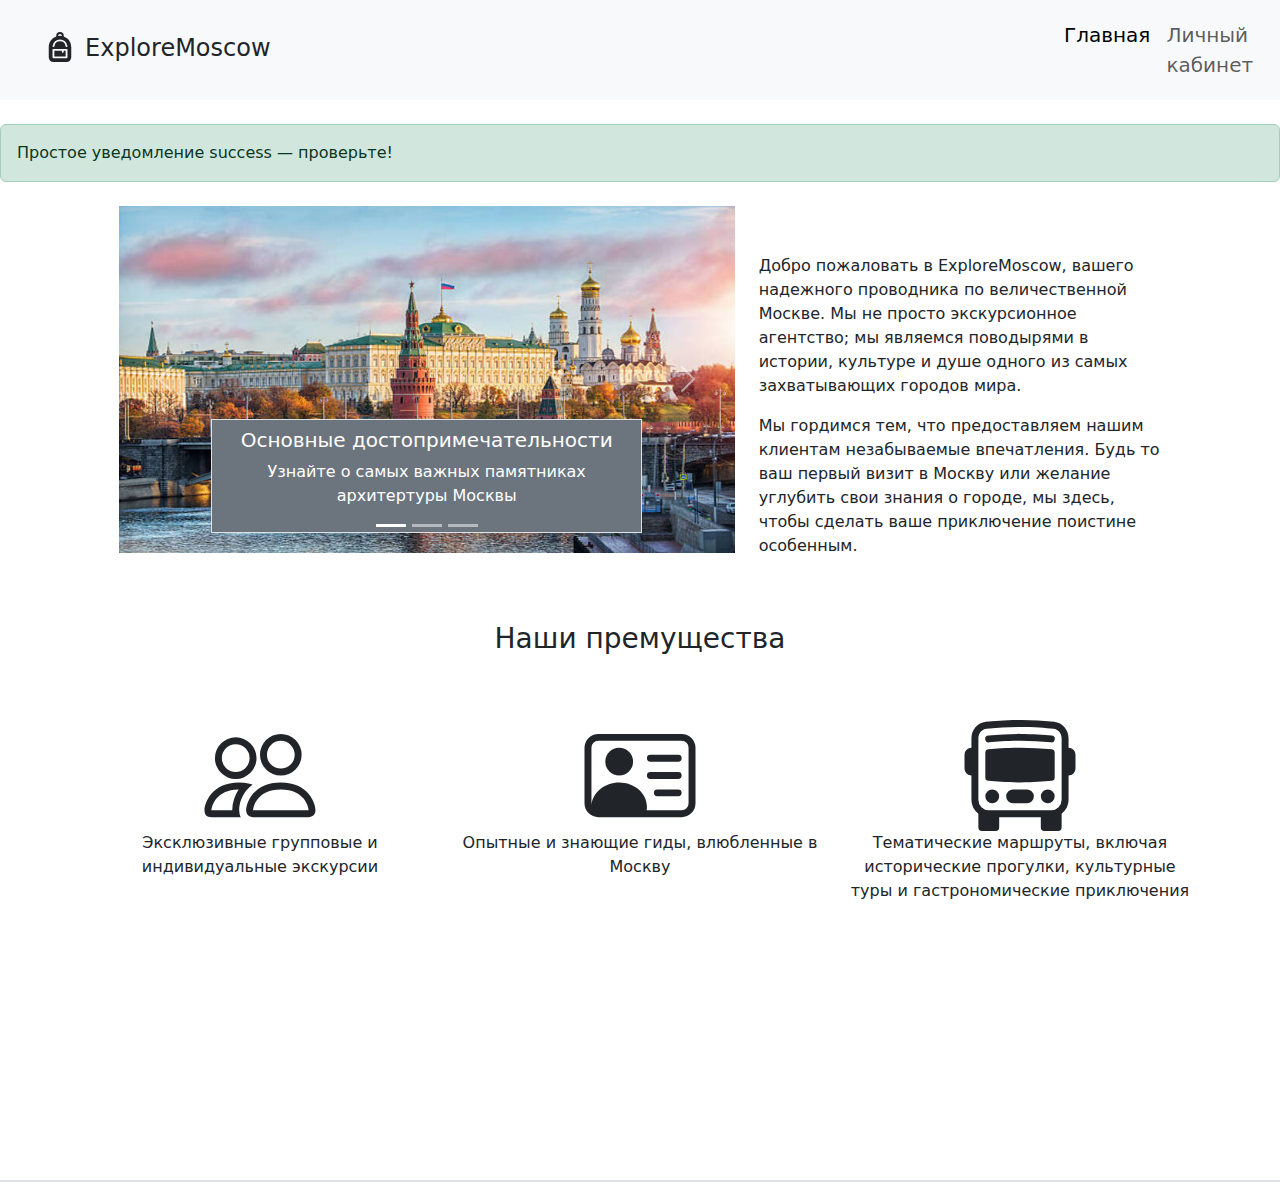
==== Web-exam/index.html @ d7ae5e92 "Add files via upload" ====
<!doctype html>
<html lang="ru">
<head>
    <meta charset="utf-8">
    <meta name="viewport" content="width=device-width, initial-scale=1">
    <title>ExploreMoscow</title>
    <link href="https://cdn.jsdelivr.net/npm/bootstrap@5.3.2/dist/css/bootstrap.min.css" rel="stylesheet">
</head>

<body>
    <nav class="navbar navbar-expand-lg bg-body-tertiary">
        <div class="container-fluid m-1">
            <div class="col-lg-3 text-nowrap ms-4">
            <svg xmlns="http://www.w3.org/2000/svg" width="40" height="30" fill="currentColor" class="bi bi-backpack-fill mb-2" viewBox="0 0 16 16">
                <path d="M5 13v-3h4v.5a.5.5 0 0 0 1 0V10h1v3z"/>
                <path d="M6 2v.341C3.67 3.165 2 5.388 2 8v5.5A2.5 2.5 0 0 0 4.5 16h7a2.5 2.5 0 0 0 2.5-2.5V8a6.002 6.002 0 0 0-4-5.659V2a2 2 0 1 0-4 0m2-1a1 1 0 0 1 1 1v.083a6.04 6.04 0 0 0-2 0V2a1 1 0 0 1 1-1m0 3a4 4 0 0 1 3.96 3.43.5.5 0 1 1-.99.14 3 3 0 0 0-5.94 0 .5.5 0 1 1-.99-.14A4 4 0 0 1 8 4M4.5 9h7a.5.5 0 0 1 .5.5v4a.5.5 0 0 1-.5.5h-7a.5.5 0 0 1-.5-.5v-4a.5.5 0 0 1 .5-.5"/>
            </svg>
            <span class="fs-4">ExploreMoscow</span>
            </div>  
            <div class="col-lg-2">
            <button class="navbar-toggler" type="button" data-bs-toggle="collapse" data-bs-target="#navbarSupportedContent" aria-controls="navbarSupportedContent" aria-expanded="false" aria-label="Переключатель навигации">
                <span class="navbar-toggler-icon"></span>
            </button>
            <div class="collapse navbar-collapse" id="navbarSupportedContent">
                <ul class="navbar-nav fs-5">
                    <li class="nav-item">
                        <a class="nav-link active" aria-current="page" href="#">Главная</a>
                    </li>
                    <li class="nav-item">
                        <a class="nav-link" href="personalArea.html">Личный кабинет</a>
                    </li>
                </ul>
            </div>
          </div>
        </div>
    </nav>

    <div class="alert alert-success mt-4" role="alert">
        Простое уведомление success — проверьте!
    </div>

    <div class="container-fluid w-100 mt-4">
        <div class="row justify-content-md-center"> 
            <div class="col-lg-6 col-md-12">
                <div id="carouselExampleCaptions" class="carousel slide">
                    <div class="carousel-indicators">
                    <button type="button" data-bs-target="#carouselExampleCaptions" data-bs-slide-to="0" class="active" aria-current="true" aria-label="Slide 1"></button>
                    <button type="button" data-bs-target="#carouselExampleCaptions" data-bs-slide-to="1" aria-label="Slide 2"></button>
                    <button type="button" data-bs-target="#carouselExampleCaptions" data-bs-slide-to="2" aria-label="Slide 3"></button>
                    </div>
                    <div class="carousel-inner">
                    <div class="carousel-item active">
                        <img src="images/Carousel.jpg" class="d-block w-100" alt="Carousel">
                        <div class="border bg-secondary carousel-caption d-none d-md-block p-2">
                        <h5>Основные достопримечательности</h5>
                        <p>Узнайте о самых важных памятниках архитертуры Москвы</p>
                        </div>
                    </div>
                    <div class="carousel-item">
                        <img src="images/Carousel1.jpg" class="d-block w-100" alt="Carousel1">
                        <div class="border bg-secondary carousel-caption d-none d-md-block p-2">
                        <h5>Современная Москва</h5>
                        <p>Познакомтесь с новой страницей в истории столицы</p>
                        </div>
                    </div>
                    <div class="carousel-item">
                        <img src="images/Carousel2.jpg" class="d-block w-100" alt="Carouse2">
                        <div class="border bg-secondary carousel-caption d-none d-md-block p-2">
                        <h5>Близость с природой</h5>
                        <p>Любуйтесь и иследуйте многочиленные парки Москвы</p>
                        </div>
                    </div>
                    </div>
                    <button class="carousel-control-prev" type="button" data-bs-target="#carouselExampleCaptions" data-bs-slide="prev">
                    <span class="carousel-control-prev-icon" aria-hidden="true"></span>
                    <span class="visually-hidden">Предыдущий</span>
                    </button>
                    <button class="carousel-control-next" type="button" data-bs-target="#carouselExampleCaptions" data-bs-slide="next">
                    <span class="carousel-control-next-icon" aria-hidden="true"></span>
                    <span class="visually-hidden">Следующий</span>
                    </button>
                </div>
            </div>    
            <div class="col-lg-4 col-md-12">
                <p class="pt-5">Добро пожаловать в ExploreMoscow, вашего надежного проводника по величественной Москве. Мы не просто экскурсионное агентство; мы являемся поводырями в истории, культуре и душе одного из самых захватывающих городов мира.</p>
                <p>Мы гордимся тем, что предоставляем нашим клиентам незабываемые впечатления. Будь то ваш первый визит в Москву или желание углубить свои знания о городе, мы здесь, чтобы сделать ваше приключение поистине особенным.</p>
            </div>
        </div>
    </div>

    <div class="container mt-5">
        <h3 class="text-center mb-5">Наши премущества</h3>
        <div class="row">
            <div class="col-lg-4 mx-auto my-3">
                <svg xmlns="http://www.w3.org/2000/svg" width="16" height="16" fill="currentColor" class="bi bi-people w-100 h-25" viewBox="0 0 16 16">
                    <path d="M15 14s1 0 1-1-1-4-5-4-5 3-5 4 1 1 1 1zm-7.978-1A.261.261 0 0 1 7 12.996c.001-.264.167-1.03.76-1.72C8.312 10.629 9.282 10 11 10c1.717 0 2.687.63 3.24 1.276.593.69.758 1.457.76 1.72l-.008.002a.274.274 0 0 1-.014.002H7.022ZM11 7a2 2 0 1 0 0-4 2 2 0 0 0 0 4m3-2a3 3 0 1 1-6 0 3 3 0 0 1 6 0M6.936 9.28a5.88 5.88 0 0 0-1.23-.247A7.35 7.35 0 0 0 5 9c-4 0-5 3-5 4 0 .667.333 1 1 1h4.216A2.238 2.238 0 0 1 5 13c0-1.01.377-2.042 1.09-2.904.243-.294.526-.569.846-.816M4.92 10A5.493 5.493 0 0 0 4 13H1c0-.26.164-1.03.76-1.724.545-.636 1.492-1.256 3.16-1.275ZM1.5 5.5a3 3 0 1 1 6 0 3 3 0 0 1-6 0m3-2a2 2 0 1 0 0 4 2 2 0 0 0 0-4"/>
                </svg>
               <p class="text-center">Эксклюзивные групповые и индивидуальные экскурсии</p> 
            </div>
            <div class="col-lg-4 mx-auto my-3">
                <svg xmlns="http://www.w3.org/2000/svg" width="16" height="16" fill="currentColor" class="bi bi-person-vcard w-100 h-25" viewBox="0 0 16 16">
                    <path d="M5 8a2 2 0 1 0 0-4 2 2 0 0 0 0 4m4-2.5a.5.5 0 0 1 .5-.5h4a.5.5 0 0 1 0 1h-4a.5.5 0 0 1-.5-.5M9 8a.5.5 0 0 1 .5-.5h4a.5.5 0 0 1 0 1h-4A.5.5 0 0 1 9 8m1 2.5a.5.5 0 0 1 .5-.5h3a.5.5 0 0 1 0 1h-3a.5.5 0 0 1-.5-.5"/>
                    <path d="M2 2a2 2 0 0 0-2 2v8a2 2 0 0 0 2 2h12a2 2 0 0 0 2-2V4a2 2 0 0 0-2-2zM1 4a1 1 0 0 1 1-1h12a1 1 0 0 1 1 1v8a1 1 0 0 1-1 1H8.96c.026-.163.04-.33.04-.5C9 10.567 7.21 9 5 9c-2.086 0-3.8 1.398-3.984 3.181A1.006 1.006 0 0 1 1 12z"/>
                  </svg>
                <p class="text-center">Опытные и знающие гиды, влюбленные в Москву</p> 
            </div>
            <div class="col-lg-4 mx-auto my-3">
                <svg xmlns="http://www.w3.org/2000/svg" width="16" height="16" fill="currentColor" class="bi bi-bus-front w-100 h-25" viewBox="0 0 16 16">
                    <path d="M5 11a1 1 0 1 1-2 0 1 1 0 0 1 2 0m8 0a1 1 0 1 1-2 0 1 1 0 0 1 2 0m-6-1a1 1 0 1 0 0 2h2a1 1 0 1 0 0-2zm1-6c-1.876 0-3.426.109-4.552.226A.5.5 0 0 0 3 4.723v3.554a.5.5 0 0 0 .448.497C4.574 8.891 6.124 9 8 9c1.876 0 3.426-.109 4.552-.226A.5.5 0 0 0 13 8.277V4.723a.5.5 0 0 0-.448-.497A44.303 44.303 0 0 0 8 4m0-1c-1.837 0-3.353.107-4.448.22a.5.5 0 1 1-.104-.994A44.304 44.304 0 0 1 8 2c1.876 0 3.426.109 4.552.226a.5.5 0 1 1-.104.994A43.306 43.306 0 0 0 8 3"/>
                    <path d="M15 8a1 1 0 0 0 1-1V5a1 1 0 0 0-1-1V2.64c0-1.188-.845-2.232-2.064-2.372A43.61 43.61 0 0 0 8 0C5.9 0 4.208.136 3.064.268 1.845.408 1 1.452 1 2.64V4a1 1 0 0 0-1 1v2a1 1 0 0 0 1 1v3.5c0 .818.393 1.544 1 2v2a.5.5 0 0 0 .5.5h2a.5.5 0 0 0 .5-.5V14h6v1.5a.5.5 0 0 0 .5.5h2a.5.5 0 0 0 .5-.5v-2c.607-.456 1-1.182 1-2zM8 1c2.056 0 3.71.134 4.822.261.676.078 1.178.66 1.178 1.379v8.86a1.5 1.5 0 0 1-1.5 1.5h-9A1.5 1.5 0 0 1 2 11.5V2.64c0-.72.502-1.301 1.178-1.379A42.611 42.611 0 0 1 8 1"/>
                  </svg>
                <p class="text-center">Тематические маршруты, включая исторические прогулки, культурные туры и гастрономические приключения</p> 
            </div>
        </div>
    </div>

    <footer class="border">

    </footer>

    <script src="https://cdn.jsdelivr.net/npm/@popperjs/core@2.11.8/dist/umd/popper.min.js"></script>
    <script src="https://cdn.jsdelivr.net/npm/bootstrap@5.3.2/dist/js/bootstrap.min.js"></script>

</body>

</html>
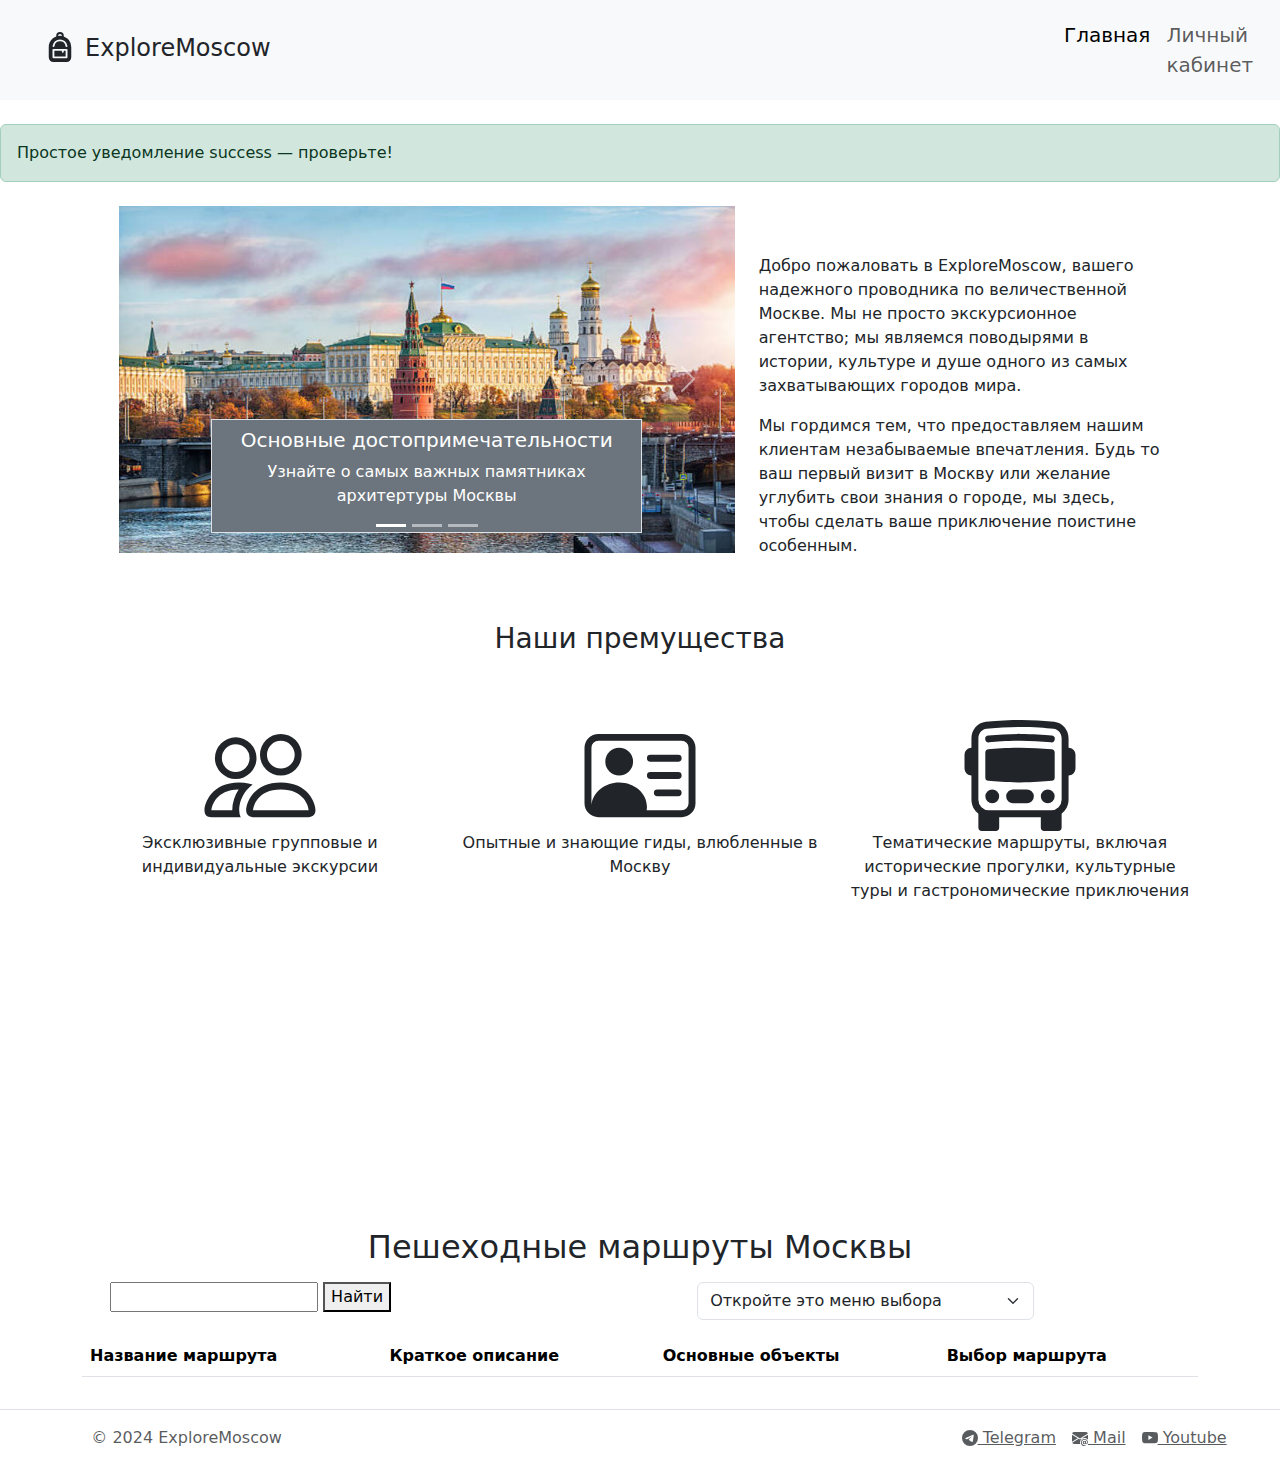
==== commit 15272979: "v 0.2" ====
--- a/Web-exam/index.html
+++ b/Web-exam/index.html
@@ -114,12 +114,78 @@
         </div>
     </div>
 
-    <footer class="border">
+    <div class="container mt-5">
+        <h2 class="text-center">Пешеходные маршруты Москвы</h2>
+        <div class="row m-3">
+            <div class="col-5">
+                <input type="text" class="search-field">
+                <button class="search-btn">Найти</button>
+            </div>
+            <div class="col-4 mx-auto">
+                <select class="form-select" aria-label="Пример выбора по умолчанию">
+                    <option selected>Откройте это меню выбора</option>
+                    <option value="1">Один</option>
+                    <option value="2">Два</option>
+                    <option value="3">Три</option>
+                  </select>
+            </div>
+        </div>
+        <table class="table OfRouts">
+            <thead>
+                <tr>
+                    <th>Название маршрута</th>
+                    <th>Краткое описание</th>
+                    <th>Основные объекты</th>
+                    <th>Выбор маршрута</th>
+                </tr>
+            </thead>
+            <tbody id="routes-table">
+                
+            </tbody>
+        </table>
+    </div>
 
-    </footer>
+    <div class="pagination justify-content-center">
+        
+    </div>
+
+    <footer class="d-flex flex-wrap justify-content-around align-items-center py-3 my-3 border-top">
+        <div class="col-md-4 d-flex align-items-center">
+          <a href="/" class="mb-3 me-2 mb-md-0 text-muted text-decoration-none lh-1">
+            <svg class="bi" width="30" height="24"><use xlink:href="#bootstrap"/></svg>
+          </a>
+          <span class="mb-3 mb-md-0 text-muted">&copy; 2024 ExploreMoscow</span>
+        </div>
+    
+        <ul class="nav col-md-6 justify-content-end list-unstyled d-flex">
+            <li class="ms-3"><a class="text-muted" href="#">
+                <svg xmlns="http://www.w3.org/2000/svg" width="16" height="16" fill="currentColor" class="bi bi-telegram" viewBox="0 0 16 16">
+                    <path d="M16 8A8 8 0 1 1 0 8a8 8 0 0 1 16 0M8.287 5.906c-.778.324-2.334.994-4.666 2.01-.378.15-.577.298-.595.442-.03.243.275.339.69.47l.175.055c.408.133.958.288 1.243.294.26.006.549-.1.868-.32 2.179-1.471 3.304-2.214 3.374-2.23.05-.012.12-.026.166.016.047.041.042.12.037.141-.03.129-1.227 1.241-1.846 1.817-.193.18-.33.307-.358.336a8.154 8.154 0 0 1-.188.186c-.38.366-.664.64.015 1.088.327.216.589.393.85.571.284.194.568.387.936.629.093.06.183.125.27.187.331.236.63.448.997.414.214-.02.435-.22.547-.82.265-1.417.786-4.486.906-5.751a1.426 1.426 0 0 0-.013-.315.337.337 0 0 0-.114-.217.526.526 0 0 0-.31-.093c-.3.005-.763.166-2.984 1.09z"/>
+                </svg>
+                Telegram
+                </a>
+            </li>
+            <li class="ms-3"><a class="text-muted" href="#">
+                <svg xmlns="http://www.w3.org/2000/svg" width="16" height="16" fill="currentColor" class="bi bi-envelope-at-fill" viewBox="0 0 16 16">
+                    <path d="M2 2A2 2 0 0 0 .05 3.555L8 8.414l7.95-4.859A2 2 0 0 0 14 2zm-2 9.8V4.698l5.803 3.546L0 11.801Zm6.761-2.97-6.57 4.026A2 2 0 0 0 2 14h6.256A4.493 4.493 0 0 1 8 12.5a4.49 4.49 0 0 1 1.606-3.446l-.367-.225L8 9.586l-1.239-.757ZM16 9.671V4.697l-5.803 3.546.338.208A4.482 4.482 0 0 1 12.5 8c1.414 0 2.675.652 3.5 1.671"/>
+                    <path d="M15.834 12.244c0 1.168-.577 2.025-1.587 2.025-.503 0-1.002-.228-1.12-.648h-.043c-.118.416-.543.643-1.015.643-.77 0-1.259-.542-1.259-1.434v-.529c0-.844.481-1.4 1.26-1.4.585 0 .87.333.953.63h.03v-.568h.905v2.19c0 .272.18.42.411.42.315 0 .639-.415.639-1.39v-.118c0-1.277-.95-2.326-2.484-2.326h-.04c-1.582 0-2.64 1.067-2.64 2.724v.157c0 1.867 1.237 2.654 2.57 2.654h.045c.507 0 .935-.07 1.18-.18v.731c-.219.1-.643.175-1.237.175h-.044C10.438 16 9 14.82 9 12.646v-.214C9 10.36 10.421 9 12.485 9h.035c2.12 0 3.314 1.43 3.314 3.034zm-4.04.21v.227c0 .586.227.8.581.8.31 0 .564-.17.564-.743v-.367c0-.516-.275-.708-.572-.708-.346 0-.573.245-.573.791Z"/>
+                </svg>
+                Mail
+                </a>
+            </li>
+            <li class="ms-3"><a class="text-muted" href="#">
+                <svg xmlns="http://www.w3.org/2000/svg" width="16" height="16" fill="currentColor" class="bi bi-youtube" viewBox="0 0 16 16">
+                    <path d="M8.051 1.999h.089c.822.003 4.987.033 6.11.335a2.01 2.01 0 0 1 1.415 1.42c.101.38.172.883.22 1.402l.01.104.022.26.008.104c.065.914.073 1.77.074 1.957v.075c-.001.194-.01 1.108-.082 2.06l-.008.105-.009.104c-.05.572-.124 1.14-.235 1.558a2.007 2.007 0 0 1-1.415 1.42c-1.16.312-5.569.334-6.18.335h-.142c-.309 0-1.587-.006-2.927-.052l-.17-.006-.087-.004-.171-.007-.171-.007c-1.11-.049-2.167-.128-2.654-.26a2.007 2.007 0 0 1-1.415-1.419c-.111-.417-.185-.986-.235-1.558L.09 9.82l-.008-.104A31.4 31.4 0 0 1 0 7.68v-.123c.002-.215.01-.958.064-1.778l.007-.103.003-.052.008-.104.022-.26.01-.104c.048-.519.119-1.023.22-1.402a2.007 2.007 0 0 1 1.415-1.42c.487-.13 1.544-.21 2.654-.26l.17-.007.172-.006.086-.003.171-.007A99.788 99.788 0 0 1 7.858 2h.193zM6.4 5.209v4.818l4.157-2.408z"/>
+                </svg>
+                Youtube
+                </a>
+            </li>
+        </ul>
+      </footer>
 
     <script src="https://cdn.jsdelivr.net/npm/@popperjs/core@2.11.8/dist/umd/popper.min.js"></script>
     <script src="https://cdn.jsdelivr.net/npm/bootstrap@5.3.2/dist/js/bootstrap.min.js"></script>
+    <script src="script.js"></script>
 
 </body>
 
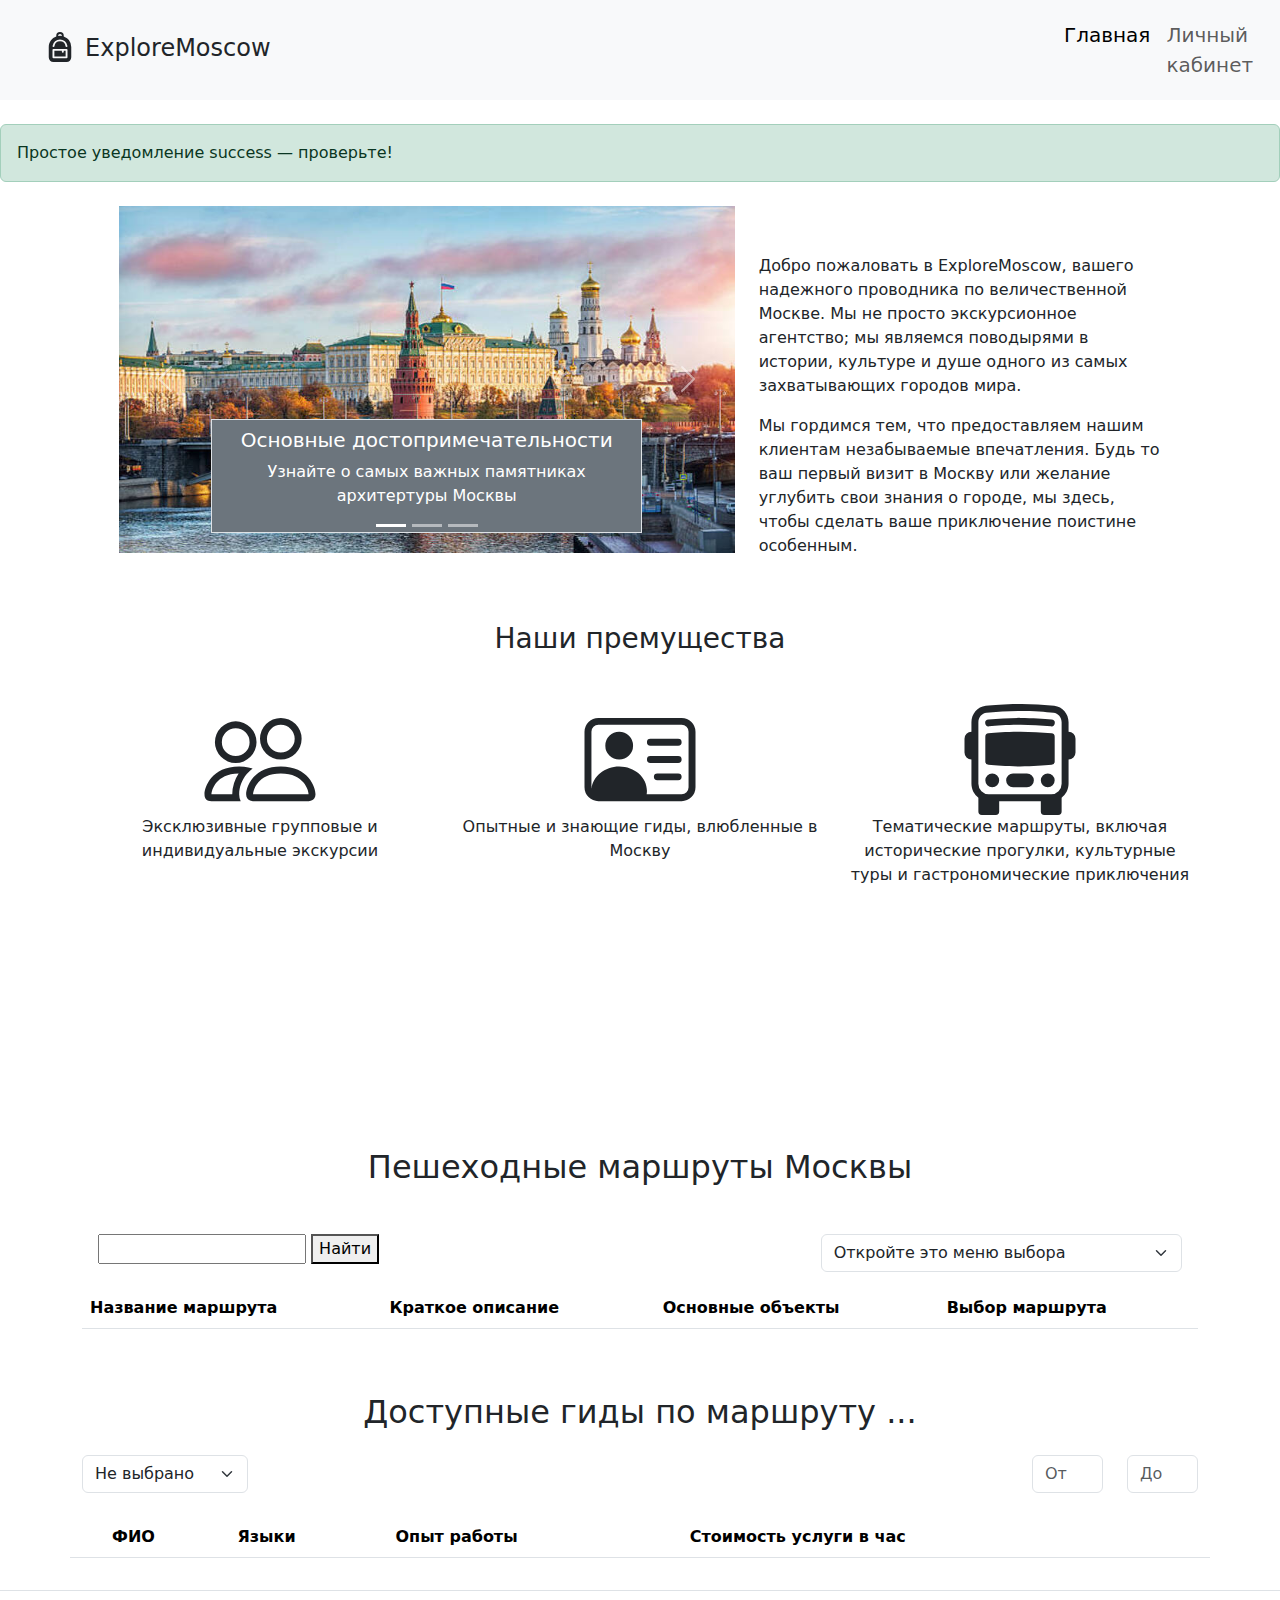
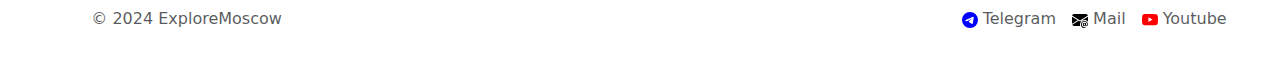
==== commit d02a8d82: "v 0.3" ====
--- a/Web-exam/index.html
+++ b/Web-exam/index.html
@@ -4,6 +4,7 @@
     <meta charset="utf-8">
     <meta name="viewport" content="width=device-width, initial-scale=1">
     <title>ExploreMoscow</title>
+
     <link href="https://cdn.jsdelivr.net/npm/bootstrap@5.3.2/dist/css/bootstrap.min.css" rel="stylesheet">
 </head>
 
@@ -91,20 +92,20 @@
     <div class="container mt-5">
         <h3 class="text-center mb-5">Наши премущества</h3>
         <div class="row">
-            <div class="col-lg-4 mx-auto my-3">
+            <div class="col-lg-4 mx-auto">
                 <svg xmlns="http://www.w3.org/2000/svg" width="16" height="16" fill="currentColor" class="bi bi-people w-100 h-25" viewBox="0 0 16 16">
                     <path d="M15 14s1 0 1-1-1-4-5-4-5 3-5 4 1 1 1 1zm-7.978-1A.261.261 0 0 1 7 12.996c.001-.264.167-1.03.76-1.72C8.312 10.629 9.282 10 11 10c1.717 0 2.687.63 3.24 1.276.593.69.758 1.457.76 1.72l-.008.002a.274.274 0 0 1-.014.002H7.022ZM11 7a2 2 0 1 0 0-4 2 2 0 0 0 0 4m3-2a3 3 0 1 1-6 0 3 3 0 0 1 6 0M6.936 9.28a5.88 5.88 0 0 0-1.23-.247A7.35 7.35 0 0 0 5 9c-4 0-5 3-5 4 0 .667.333 1 1 1h4.216A2.238 2.238 0 0 1 5 13c0-1.01.377-2.042 1.09-2.904.243-.294.526-.569.846-.816M4.92 10A5.493 5.493 0 0 0 4 13H1c0-.26.164-1.03.76-1.724.545-.636 1.492-1.256 3.16-1.275ZM1.5 5.5a3 3 0 1 1 6 0 3 3 0 0 1-6 0m3-2a2 2 0 1 0 0 4 2 2 0 0 0 0-4"/>
                 </svg>
                <p class="text-center">Эксклюзивные групповые и индивидуальные экскурсии</p> 
             </div>
-            <div class="col-lg-4 mx-auto my-3">
+            <div class="col-lg-4 mx-auto">
                 <svg xmlns="http://www.w3.org/2000/svg" width="16" height="16" fill="currentColor" class="bi bi-person-vcard w-100 h-25" viewBox="0 0 16 16">
                     <path d="M5 8a2 2 0 1 0 0-4 2 2 0 0 0 0 4m4-2.5a.5.5 0 0 1 .5-.5h4a.5.5 0 0 1 0 1h-4a.5.5 0 0 1-.5-.5M9 8a.5.5 0 0 1 .5-.5h4a.5.5 0 0 1 0 1h-4A.5.5 0 0 1 9 8m1 2.5a.5.5 0 0 1 .5-.5h3a.5.5 0 0 1 0 1h-3a.5.5 0 0 1-.5-.5"/>
                     <path d="M2 2a2 2 0 0 0-2 2v8a2 2 0 0 0 2 2h12a2 2 0 0 0 2-2V4a2 2 0 0 0-2-2zM1 4a1 1 0 0 1 1-1h12a1 1 0 0 1 1 1v8a1 1 0 0 1-1 1H8.96c.026-.163.04-.33.04-.5C9 10.567 7.21 9 5 9c-2.086 0-3.8 1.398-3.984 3.181A1.006 1.006 0 0 1 1 12z"/>
                   </svg>
                 <p class="text-center">Опытные и знающие гиды, влюбленные в Москву</p> 
             </div>
-            <div class="col-lg-4 mx-auto my-3">
+            <div class="col-lg-4 mx-auto">
                 <svg xmlns="http://www.w3.org/2000/svg" width="16" height="16" fill="currentColor" class="bi bi-bus-front w-100 h-25" viewBox="0 0 16 16">
                     <path d="M5 11a1 1 0 1 1-2 0 1 1 0 0 1 2 0m8 0a1 1 0 1 1-2 0 1 1 0 0 1 2 0m-6-1a1 1 0 1 0 0 2h2a1 1 0 1 0 0-2zm1-6c-1.876 0-3.426.109-4.552.226A.5.5 0 0 0 3 4.723v3.554a.5.5 0 0 0 .448.497C4.574 8.891 6.124 9 8 9c1.876 0 3.426-.109 4.552-.226A.5.5 0 0 0 13 8.277V4.723a.5.5 0 0 0-.448-.497A44.303 44.303 0 0 0 8 4m0-1c-1.837 0-3.353.107-4.448.22a.5.5 0 1 1-.104-.994A44.304 44.304 0 0 1 8 2c1.876 0 3.426.109 4.552.226a.5.5 0 1 1-.104.994A43.306 43.306 0 0 0 8 3"/>
                     <path d="M15 8a1 1 0 0 0 1-1V5a1 1 0 0 0-1-1V2.64c0-1.188-.845-2.232-2.064-2.372A43.61 43.61 0 0 0 8 0C5.9 0 4.208.136 3.064.268 1.845.408 1 1.452 1 2.64V4a1 1 0 0 0-1 1v2a1 1 0 0 0 1 1v3.5c0 .818.393 1.544 1 2v2a.5.5 0 0 0 .5.5h2a.5.5 0 0 0 .5-.5V14h6v1.5a.5.5 0 0 0 .5.5h2a.5.5 0 0 0 .5-.5v-2c.607-.456 1-1.182 1-2zM8 1c2.056 0 3.71.134 4.822.261.676.078 1.178.66 1.178 1.379v8.86a1.5 1.5 0 0 1-1.5 1.5h-9A1.5 1.5 0 0 1 2 11.5V2.64c0-.72.502-1.301 1.178-1.379A42.611 42.611 0 0 1 8 1"/>
@@ -114,23 +115,23 @@
         </div>
     </div>
 
-    <div class="container mt-5">
-        <h2 class="text-center">Пешеходные маршруты Москвы</h2>
-        <div class="row m-3">
-            <div class="col-5">
+    <div class="container">
+        <h2 class="text-center mb-5">Пешеходные маршруты Москвы</h2>
+        <div class="d-flex justify-content-between m-3">
+            <div class="col-4">
                 <input type="text" class="search-field">
                 <button class="search-btn">Найти</button>
             </div>
-            <div class="col-4 mx-auto">
+            <div class="col-4">
                 <select class="form-select" aria-label="Пример выбора по умолчанию">
                     <option selected>Откройте это меню выбора</option>
                     <option value="1">Один</option>
                     <option value="2">Два</option>
                     <option value="3">Три</option>
-                  </select>
-            </div>
-        </div>
-        <table class="table OfRouts">
+                </select>
+            </div>
+        </div>
+        <table class="table ofRouts">
             <thead>
                 <tr>
                     <th>Название маршрута</th>
@@ -139,7 +140,7 @@
                     <th>Выбор маршрута</th>
                 </tr>
             </thead>
-            <tbody id="routes-table">
+            <tbody>
                 
             </tbody>
         </table>
@@ -148,6 +149,109 @@
     <div class="pagination justify-content-center">
         
     </div>
+
+    <div class="container mt-5">
+        <h2 class="text-center mb-4">Доступные гиды по маршруту <span class="nameOfRout">...</span></h2>
+        <div class="row d-flex justify-content-between my-2">
+            <div class="col-2 mb-4">
+                <select class="form-select languageSelect" aria-label="Пример выбора по умолчанию">
+                    <option selected>Не выбрано</option>
+                </select>
+            </div>
+            <div class="col-1 offset-md-8">
+                <input class="form-control workExperience1" type="text" placeholder="От">
+            </div>
+            <div class="col-1">
+                <input class="form-control workExperience2" type="text" placeholder="До">
+            </div>
+        
+        <table class="table ofGuides">
+            <thead>
+                <tr>
+                    <th></th>
+                    <th>ФИО</th>
+                    <th>Языки</th>
+                    <th>Опыт работы</th>
+                    <th>Стоимость услуги в час</th>
+                    <th></th>
+                </tr>
+            </thead>
+            <tbody>
+                
+            </tbody>
+        </table>
+        </div>
+    </div>
+    
+    <div class="modal fade" id="staticBackdrop" data-bs-backdrop="static" data-bs-keyboard="false" tabindex="-1" aria-labelledby="staticBackdropLabel" aria-hidden="true">
+        <div class="modal-dialog modal-dialog-centered modal-dialog-scrollable">
+            <div class="modal-content">
+                <div class="modal-header">
+                    <h5 class="modal-title" id="staticBackdropLabel">Оформление заявки</h5>
+                    <button type="button" class="btn-close" data-bs-dismiss="modal" aria-label="Close"></button>
+                </div>
+                <div class="modal-body">
+                    <form>
+                        <div class="mb-3">
+                            <label for="guideName" class="form-label">ФИО гида:</label>
+                            <span class="nameForm">...</span>
+                        </div>
+                        <div class="mb-3">
+                            <label for="routeName" class="form-label">Название маршрута:</label>
+                            <span class="routeForm">...</span>
+                        </div>
+                        <div class="row g-3 mb-3">
+                            <div class="col">
+                                <label for="excursionDate" class="form-label">Дата экскурсии:</label>
+                                <input type="text" class="form-control" id="excursionDate" placeholder="дд.мм.гг">
+                            </div>
+                            <div class="col">
+                                <label for="startTime" class="form-label">Время начала:</label>
+                                <input type="text" class="form-control" id="startTime" placeholder="Укажите время">
+                            </div>
+                            <div class="col">
+                                <label for="duration" class="form-label">Длительность:</label>
+                                <select class="form-select" id="duration">
+                                    <option selected>часы</option>
+                                    <option value="1">1 </option>
+                                    <option value="2">2 </option>
+                                    <option value="3">3 </option>
+                                </select>
+                            </div>
+                        </div>
+                        <div class="mb-3">
+                            <label for="peopleCount" class="form-label">Количество человек:</label>
+                            <input type="text" class="form-control" id="peopleCount" placeholder="Количество человек">
+                        </div>
+                        <div class="mb-3">
+                            <label class="form-label">Дополнительные опции:</label>
+                            <div class="form-check">
+                                <input class="form-check-input" type="checkbox" value="" id="metroTransfer">
+                                <label class="form-check-label" for="metroTransfer">
+                                    Быстрый выезд гида (в течение часа). Повышает стоимость на 30%.
+                                </label>
+                            </div>
+                            <div class="form-check">
+                                <input class="form-check-input" type="checkbox" value="" id="interactiveGuide">
+                                <label class="form-check-label" for="interactiveGuide">
+                                    Трансфер до ближайших станций метро после экскурсии. Увеличивает стоимость на
+                                    25% в выходные дни и на 30% в будние.
+                                </label>
+                            </div>
+                        </div>
+                        <div class="mb-3">
+                            <label class="form-label">Итоговая стоимость:<span>...</span></label>
+                        </div>
+                    </form>
+                </div>
+                <div class="modal-footer">
+                    <button type="button" class="btn btn-secondary" data-bs-dismiss="modal">Закрыть</button>
+                    <button type="button" class="btn btn-success">Оформить</button>
+                </div>
+            </div>
+        </div>
+    </div>
+    
 
     <footer class="d-flex flex-wrap justify-content-around align-items-center py-3 my-3 border-top">
         <div class="col-md-4 d-flex align-items-center">
@@ -158,23 +262,23 @@
         </div>
     
         <ul class="nav col-md-6 justify-content-end list-unstyled d-flex">
-            <li class="ms-3"><a class="text-muted" href="#">
-                <svg xmlns="http://www.w3.org/2000/svg" width="16" height="16" fill="currentColor" class="bi bi-telegram" viewBox="0 0 16 16">
+            <li class="ms-3"><a class="text-muted link-offset-2 link-underline link-underline-opacity-0" href="#">
+                <svg xmlns="http://www.w3.org/2000/svg" width="16" height="16" fill="blue" class="bi bi-telegram" viewBox="0 0 16 16">
                     <path d="M16 8A8 8 0 1 1 0 8a8 8 0 0 1 16 0M8.287 5.906c-.778.324-2.334.994-4.666 2.01-.378.15-.577.298-.595.442-.03.243.275.339.69.47l.175.055c.408.133.958.288 1.243.294.26.006.549-.1.868-.32 2.179-1.471 3.304-2.214 3.374-2.23.05-.012.12-.026.166.016.047.041.042.12.037.141-.03.129-1.227 1.241-1.846 1.817-.193.18-.33.307-.358.336a8.154 8.154 0 0 1-.188.186c-.38.366-.664.64.015 1.088.327.216.589.393.85.571.284.194.568.387.936.629.093.06.183.125.27.187.331.236.63.448.997.414.214-.02.435-.22.547-.82.265-1.417.786-4.486.906-5.751a1.426 1.426 0 0 0-.013-.315.337.337 0 0 0-.114-.217.526.526 0 0 0-.31-.093c-.3.005-.763.166-2.984 1.09z"/>
                 </svg>
                 Telegram
                 </a>
             </li>
-            <li class="ms-3"><a class="text-muted" href="#">
-                <svg xmlns="http://www.w3.org/2000/svg" width="16" height="16" fill="currentColor" class="bi bi-envelope-at-fill" viewBox="0 0 16 16">
+            <li class="ms-3"><a class="text-muted link-offset-2 link-underline link-underline-opacity-0" href="#">
+                <svg xmlns="http://www.w3.org/2000/svg" width="16" height="16" fill="black" class="bi bi-envelope-at-fill" viewBox="0 0 16 16">
                     <path d="M2 2A2 2 0 0 0 .05 3.555L8 8.414l7.95-4.859A2 2 0 0 0 14 2zm-2 9.8V4.698l5.803 3.546L0 11.801Zm6.761-2.97-6.57 4.026A2 2 0 0 0 2 14h6.256A4.493 4.493 0 0 1 8 12.5a4.49 4.49 0 0 1 1.606-3.446l-.367-.225L8 9.586l-1.239-.757ZM16 9.671V4.697l-5.803 3.546.338.208A4.482 4.482 0 0 1 12.5 8c1.414 0 2.675.652 3.5 1.671"/>
                     <path d="M15.834 12.244c0 1.168-.577 2.025-1.587 2.025-.503 0-1.002-.228-1.12-.648h-.043c-.118.416-.543.643-1.015.643-.77 0-1.259-.542-1.259-1.434v-.529c0-.844.481-1.4 1.26-1.4.585 0 .87.333.953.63h.03v-.568h.905v2.19c0 .272.18.42.411.42.315 0 .639-.415.639-1.39v-.118c0-1.277-.95-2.326-2.484-2.326h-.04c-1.582 0-2.64 1.067-2.64 2.724v.157c0 1.867 1.237 2.654 2.57 2.654h.045c.507 0 .935-.07 1.18-.18v.731c-.219.1-.643.175-1.237.175h-.044C10.438 16 9 14.82 9 12.646v-.214C9 10.36 10.421 9 12.485 9h.035c2.12 0 3.314 1.43 3.314 3.034zm-4.04.21v.227c0 .586.227.8.581.8.31 0 .564-.17.564-.743v-.367c0-.516-.275-.708-.572-.708-.346 0-.573.245-.573.791Z"/>
                 </svg>
                 Mail
                 </a>
             </li>
-            <li class="ms-3"><a class="text-muted" href="#">
-                <svg xmlns="http://www.w3.org/2000/svg" width="16" height="16" fill="currentColor" class="bi bi-youtube" viewBox="0 0 16 16">
+            <li class="ms-3"><a class="text-muted link-offset-2 link-underline link-underline-opacity-0" href="#">
+                <svg xmlns="http://www.w3.org/2000/svg" width="16" height="16" fill="red" class="bi bi-youtube" viewBox="0 0 16 16">
                     <path d="M8.051 1.999h.089c.822.003 4.987.033 6.11.335a2.01 2.01 0 0 1 1.415 1.42c.101.38.172.883.22 1.402l.01.104.022.26.008.104c.065.914.073 1.77.074 1.957v.075c-.001.194-.01 1.108-.082 2.06l-.008.105-.009.104c-.05.572-.124 1.14-.235 1.558a2.007 2.007 0 0 1-1.415 1.42c-1.16.312-5.569.334-6.18.335h-.142c-.309 0-1.587-.006-2.927-.052l-.17-.006-.087-.004-.171-.007-.171-.007c-1.11-.049-2.167-.128-2.654-.26a2.007 2.007 0 0 1-1.415-1.419c-.111-.417-.185-.986-.235-1.558L.09 9.82l-.008-.104A31.4 31.4 0 0 1 0 7.68v-.123c.002-.215.01-.958.064-1.778l.007-.103.003-.052.008-.104.022-.26.01-.104c.048-.519.119-1.023.22-1.402a2.007 2.007 0 0 1 1.415-1.42c.487-.13 1.544-.21 2.654-.26l.17-.007.172-.006.086-.003.171-.007A99.788 99.788 0 0 1 7.858 2h.193zM6.4 5.209v4.818l4.157-2.408z"/>
                 </svg>
                 Youtube
@@ -183,8 +287,8 @@
         </ul>
       </footer>
 
-    <script src="https://cdn.jsdelivr.net/npm/@popperjs/core@2.11.8/dist/umd/popper.min.js"></script>
-    <script src="https://cdn.jsdelivr.net/npm/bootstrap@5.3.2/dist/js/bootstrap.min.js"></script>
+      <script src="https://cdn.jsdelivr.net/npm/@popperjs/core@2.11.8/dist/umd/popper.min.js" integrity="sha384-I7E8VVD/ismYTF4hNIPjVp/Zjvgyol6VFvRkX/vR+Vc4jQkC+hVqc2pM8ODewa9r" crossorigin="anonymous"></script>
+      <script src="https://cdn.jsdelivr.net/npm/bootstrap@5.3.2/dist/js/bootstrap.min.js" integrity="sha384-BBtl+eGJRgqQAUMxJ7pMwbEyER4l1g+O15P+16Ep7Q9Q+zqX6gSbd85u4mG4QzX+" crossorigin="anonymous"></script>
     <script src="script.js"></script>
 
 </body>
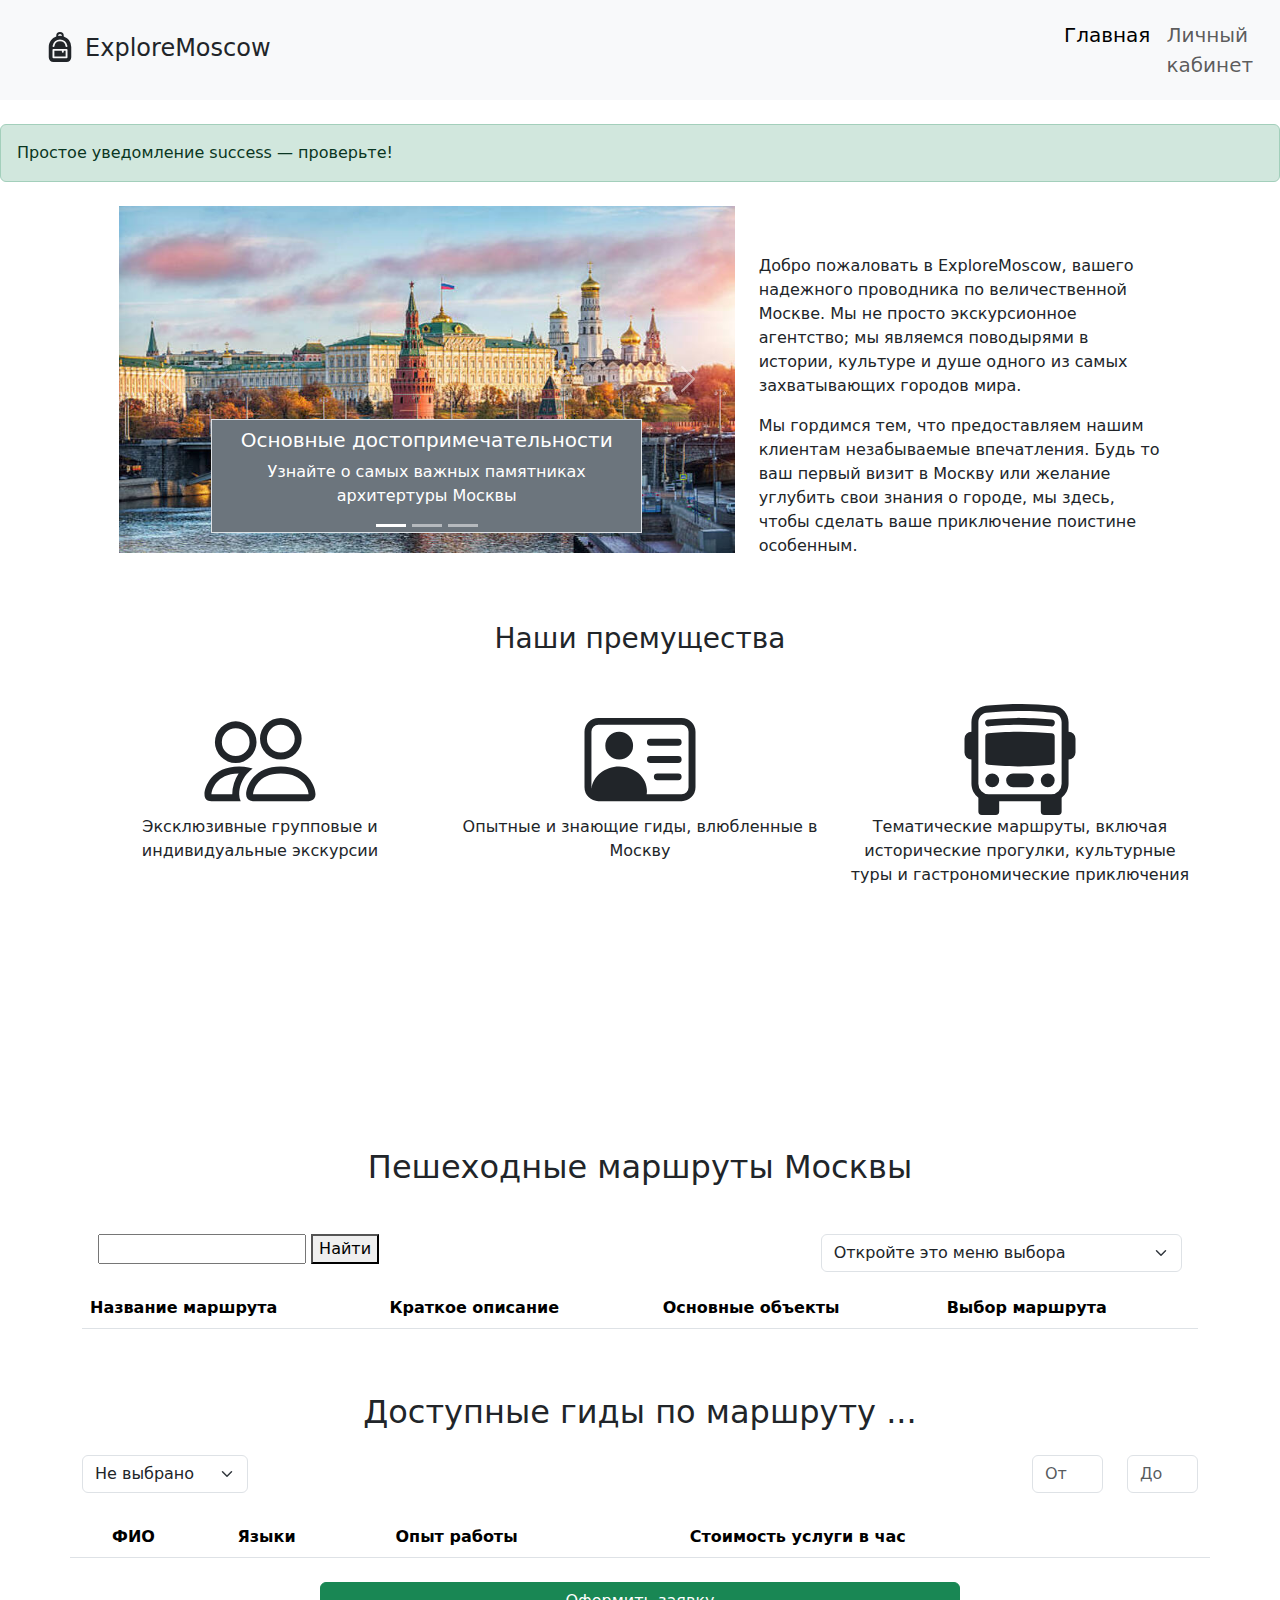
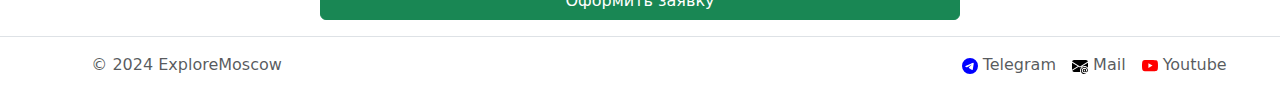
==== commit 7b356e13: "v 0.4" ====
--- a/Web-exam/index.html
+++ b/Web-exam/index.html
@@ -182,8 +182,12 @@
         </table>
         </div>
     </div>
+
+    <button type="button" class="btn btn-success d-grid gap-2 col-6 mx-auto formButton" data-bs-toggle="modal" data-bs-target="#staticBackdrop">
+        Оформить заявку
+    </button>
     
-    <div class="modal fade" id="staticBackdrop" data-bs-backdrop="static" data-bs-keyboard="false" tabindex="-1" aria-labelledby="staticBackdropLabel" aria-hidden="true">
+    <div class="modal fade formWindow" id="staticBackdrop" data-bs-backdrop="static" data-bs-keyboard="false" tabindex="-1" aria-labelledby="staticBackdropLabel" aria-hidden="true">
         <div class="modal-dialog modal-dialog-centered modal-dialog-scrollable">
             <div class="modal-content">
                 <div class="modal-header">
@@ -194,25 +198,25 @@
                     <form>
                         <div class="mb-3">
                             <label for="guideName" class="form-label">ФИО гида:</label>
-                            <span class="nameForm">...</span>
+                            <span class="nameForm fw-bolder">...</span>
                         </div>
                         <div class="mb-3">
                             <label for="routeName" class="form-label">Название маршрута:</label>
-                            <span class="routeForm">...</span>
+                            <span class="routeForm fw-bolder">...</span>
                         </div>
                         <div class="row g-3 mb-3">
                             <div class="col">
                                 <label for="excursionDate" class="form-label">Дата экскурсии:</label>
-                                <input type="text" class="form-control" id="excursionDate" placeholder="дд.мм.гг">
+                                <input type="date" class="form-control" id="excursionDate" placeholder="дд.мм.гг">
                             </div>
                             <div class="col">
                                 <label for="startTime" class="form-label">Время начала:</label>
-                                <input type="text" class="form-control" id="startTime" placeholder="Укажите время">
+                                <input type="time" class="form-control startTime" id="startTime" placeholder="Укажите время">
                             </div>
                             <div class="col">
                                 <label for="duration" class="form-label">Длительность:</label>
-                                <select class="form-select" id="duration">
-                                    <option selected>часы</option>
+                                <select class="form-select timeChoice" id="duration">
+                                    <option selected value="1">Не выбрано</option>
                                     <option value="1">1 </option>
                                     <option value="2">2 </option>
                                     <option value="3">3 </option>
@@ -221,18 +225,18 @@
                         </div>
                         <div class="mb-3">
                             <label for="peopleCount" class="form-label">Количество человек:</label>
-                            <input type="text" class="form-control" id="peopleCount" placeholder="Количество человек">
-                        </div>
+                            <input type="number" class="form-control numberOfPeaple" id="peopleCount" placeholder="Количество человек" min="1" max="20">
+                        </div>                        
                         <div class="mb-3">
                             <label class="form-label">Дополнительные опции:</label>
                             <div class="form-check">
-                                <input class="form-check-input" type="checkbox" value="" id="metroTransfer">
+                                <input class="form-check-input option1" type="checkbox" value="false" id="metroTransfer">
                                 <label class="form-check-label" for="metroTransfer">
                                     Быстрый выезд гида (в течение часа). Повышает стоимость на 30%.
                                 </label>
                             </div>
                             <div class="form-check">
-                                <input class="form-check-input" type="checkbox" value="" id="interactiveGuide">
+                                <input class="form-check-input option2" type="checkbox" value="1" id="interactiveGuide">
                                 <label class="form-check-label" for="interactiveGuide">
                                     Трансфер до ближайших станций метро после экскурсии. Увеличивает стоимость на
                                     25% в выходные дни и на 30% в будние.
@@ -240,7 +244,7 @@
                             </div>
                         </div>
                         <div class="mb-3">
-                            <label class="form-label">Итоговая стоимость:<span>...</span></label>
+                            <label class="form-label">Итоговая стоимость: <span class="totalCost">...</span></label>
                         </div>
                     </form>
                 </div>
@@ -251,6 +255,8 @@
             </div>
         </div>
     </div>
+
+    
     
 
     <footer class="d-flex flex-wrap justify-content-around align-items-center py-3 my-3 border-top">
@@ -289,8 +295,7 @@
 
       <script src="https://cdn.jsdelivr.net/npm/@popperjs/core@2.11.8/dist/umd/popper.min.js" integrity="sha384-I7E8VVD/ismYTF4hNIPjVp/Zjvgyol6VFvRkX/vR+Vc4jQkC+hVqc2pM8ODewa9r" crossorigin="anonymous"></script>
       <script src="https://cdn.jsdelivr.net/npm/bootstrap@5.3.2/dist/js/bootstrap.min.js" integrity="sha384-BBtl+eGJRgqQAUMxJ7pMwbEyER4l1g+O15P+16Ep7Q9Q+zqX6gSbd85u4mG4QzX+" crossorigin="anonymous"></script>
-    <script src="script.js"></script>
+      <script src="script.js"></script>
 
 </body>
-
 </html>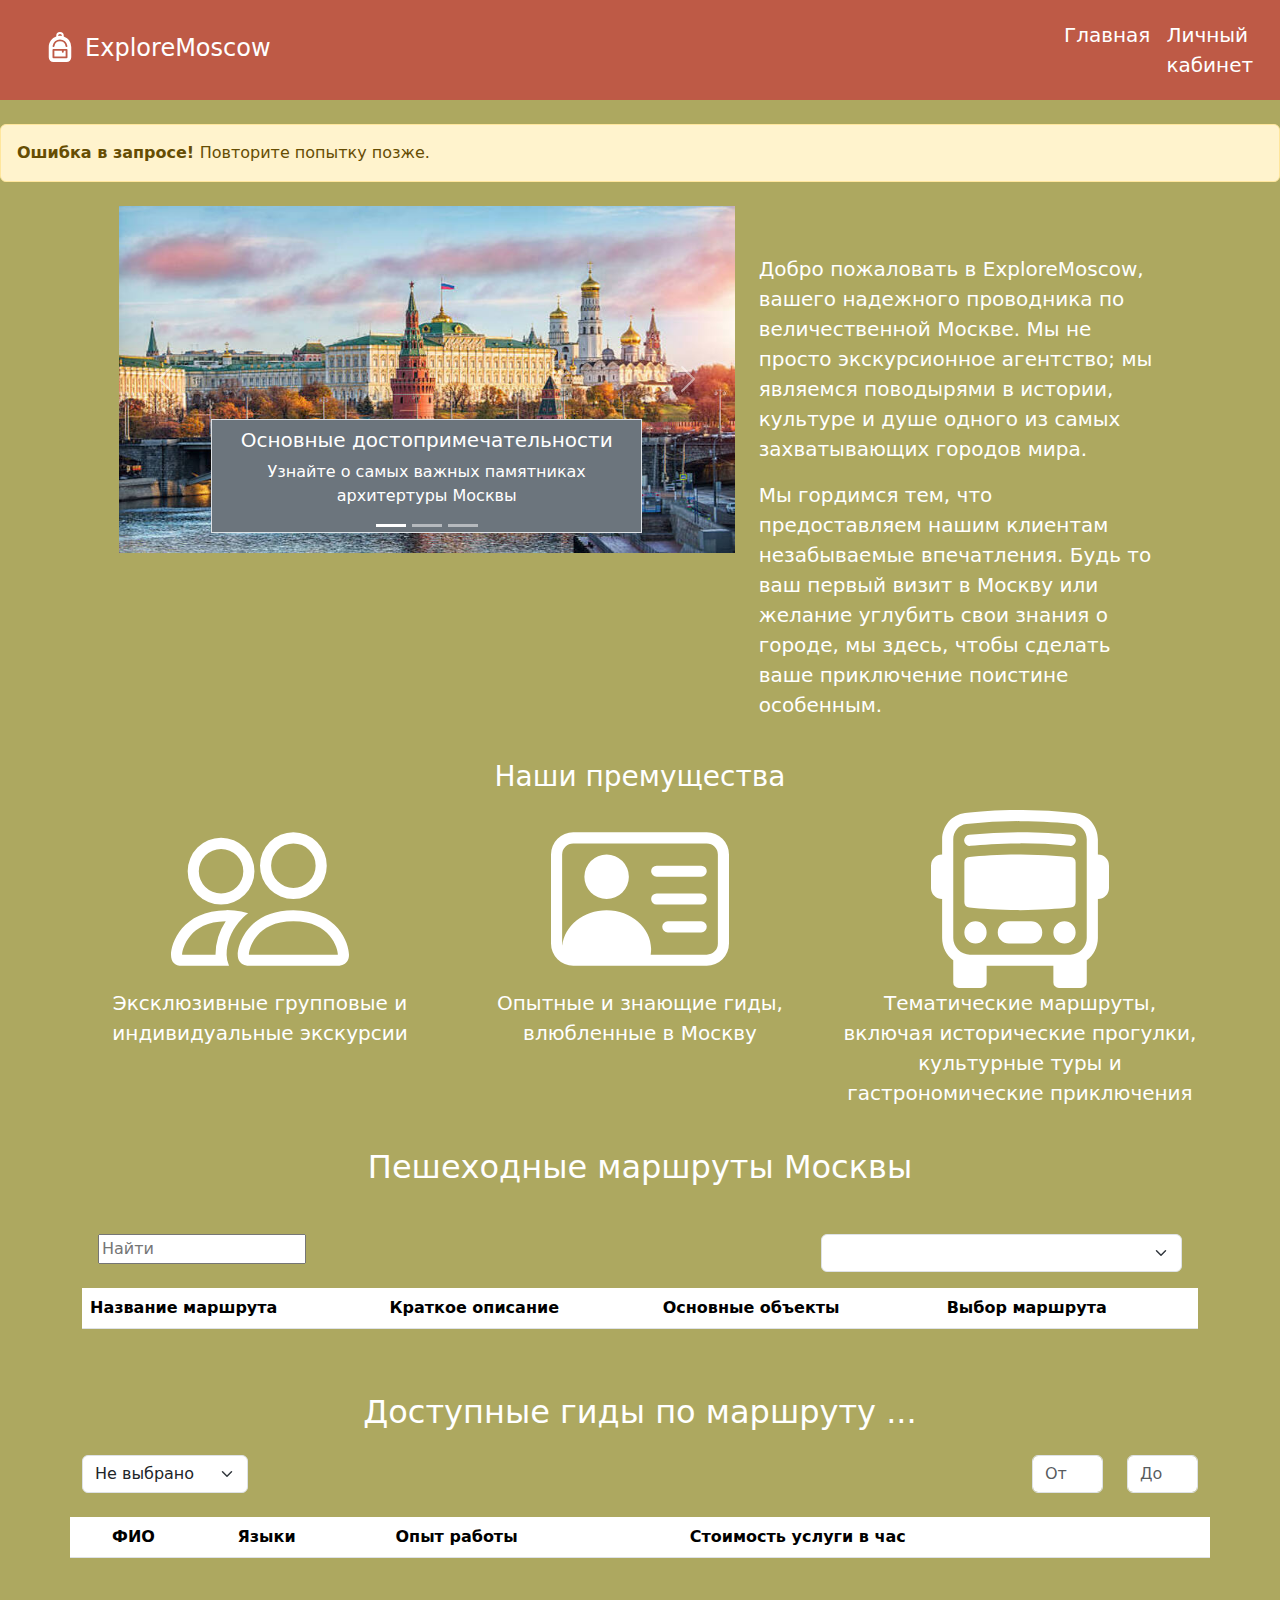
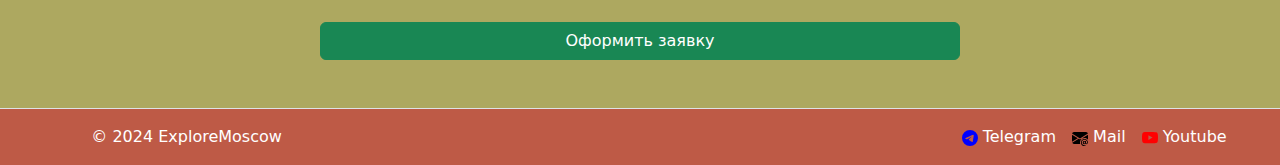
==== commit 2bed12c6: "v 0.5" ====
--- a/Web-exam/index.html
+++ b/Web-exam/index.html
@@ -4,40 +4,42 @@
     <meta charset="utf-8">
     <meta name="viewport" content="width=device-width, initial-scale=1">
     <title>ExploreMoscow</title>
-
+    <link rel="stylesheet" href="style.css">
     <link href="https://cdn.jsdelivr.net/npm/bootstrap@5.3.2/dist/css/bootstrap.min.css" rel="stylesheet">
 </head>
 
-<body>
-    <nav class="navbar navbar-expand-lg bg-body-tertiary">
-        <div class="container-fluid m-1">
-            <div class="col-lg-3 text-nowrap ms-4">
-            <svg xmlns="http://www.w3.org/2000/svg" width="40" height="30" fill="currentColor" class="bi bi-backpack-fill mb-2" viewBox="0 0 16 16">
-                <path d="M5 13v-3h4v.5a.5.5 0 0 0 1 0V10h1v3z"/>
-                <path d="M6 2v.341C3.67 3.165 2 5.388 2 8v5.5A2.5 2.5 0 0 0 4.5 16h7a2.5 2.5 0 0 0 2.5-2.5V8a6.002 6.002 0 0 0-4-5.659V2a2 2 0 1 0-4 0m2-1a1 1 0 0 1 1 1v.083a6.04 6.04 0 0 0-2 0V2a1 1 0 0 1 1-1m0 3a4 4 0 0 1 3.96 3.43.5.5 0 1 1-.99.14 3 3 0 0 0-5.94 0 .5.5 0 1 1-.99-.14A4 4 0 0 1 8 4M4.5 9h7a.5.5 0 0 1 .5.5v4a.5.5 0 0 1-.5.5h-7a.5.5 0 0 1-.5-.5v-4a.5.5 0 0 1 .5-.5"/>
-            </svg>
-            <span class="fs-4">ExploreMoscow</span>
-            </div>  
-            <div class="col-lg-2">
-            <button class="navbar-toggler" type="button" data-bs-toggle="collapse" data-bs-target="#navbarSupportedContent" aria-controls="navbarSupportedContent" aria-expanded="false" aria-label="Переключатель навигации">
-                <span class="navbar-toggler-icon"></span>
-            </button>
-            <div class="collapse navbar-collapse" id="navbarSupportedContent">
-                <ul class="navbar-nav fs-5">
-                    <li class="nav-item">
-                        <a class="nav-link active" aria-current="page" href="#">Главная</a>
-                    </li>
-                    <li class="nav-item">
-                        <a class="nav-link" href="personalArea.html">Личный кабинет</a>
-                    </li>
-                </ul>
-            </div>
-          </div>
-        </div>
-    </nav>
-
-    <div class="alert alert-success mt-4" role="alert">
-        Простое уведомление success — проверьте!
+<body class="body">
+    <header class="header text-white">
+        <nav class="navbar navbar-expand-lg">
+            <div class="container-fluid m-1">
+                <div class="col-lg-3 text-nowrap ms-4">
+                <svg xmlns="http://www.w3.org/2000/svg" width="40" height="30" fill="currentColor" class="bi bi-backpack-fill mb-2" viewBox="0 0 16 16">
+                    <path d="M5 13v-3h4v.5a.5.5 0 0 0 1 0V10h1v3z"/>
+                    <path d="M6 2v.341C3.67 3.165 2 5.388 2 8v5.5A2.5 2.5 0 0 0 4.5 16h7a2.5 2.5 0 0 0 2.5-2.5V8a6.002 6.002 0 0 0-4-5.659V2a2 2 0 1 0-4 0m2-1a1 1 0 0 1 1 1v.083a6.04 6.04 0 0 0-2 0V2a1 1 0 0 1 1-1m0 3a4 4 0 0 1 3.96 3.43.5.5 0 1 1-.99.14 3 3 0 0 0-5.94 0 .5.5 0 1 1-.99-.14A4 4 0 0 1 8 4M4.5 9h7a.5.5 0 0 1 .5.5v4a.5.5 0 0 1-.5.5h-7a.5.5 0 0 1-.5-.5v-4a.5.5 0 0 1 .5-.5"/>
+                </svg>
+                <span class="fs-4">ExploreMoscow</span>
+                </div>  
+                <div class="col-lg-2">
+                <button class="navbar-toggler" type="button" data-bs-toggle="collapse" data-bs-target="#navbarSupportedContent" aria-controls="navbarSupportedContent" aria-expanded="false" aria-label="Переключатель навигации">
+                    <span class="navbar-toggler-icon"></span>
+                </button>
+                <div class="collapse navbar-collapse" id="navbarSupportedContent">
+                    <ul class="navbar-nav fs-5">
+                        <li class="nav-item">
+                            <a class="nav-link text-white" aria-current="page" href="#">Главная</a>
+                        </li>
+                        <li class="nav-item">
+                            <a class="nav-link text-white" href="personalArea.html">Личный кабинет</a>
+                        </li>
+                    </ul>
+                </div>
+            </div>
+            </div>
+        </nav>
+    </header>
+
+    <div class="alert alert-warning alert-dismissible fade show mt-4" hidden>
+        <strong>Ошибка в запросе! </strong>Повторите попытку позже.        
     </div>
 
     <div class="container-fluid w-100 mt-4">
@@ -65,7 +67,7 @@
                         </div>
                     </div>
                     <div class="carousel-item">
-                        <img src="images/Carousel2.jpg" class="d-block w-100" alt="Carouse2">
+                        <img src="images/Carousel2.jpg" class="d-block w-100" alt="Carousel2">
                         <div class="border bg-secondary carousel-caption d-none d-md-block p-2">
                         <h5>Близость с природой</h5>
                         <p>Любуйтесь и иследуйте многочиленные парки Москвы</p>
@@ -82,31 +84,31 @@
                     </button>
                 </div>
             </div>    
-            <div class="col-lg-4 col-md-12">
+            <div class="col-lg-4 col-md-12 fs-5 text-white">
                 <p class="pt-5">Добро пожаловать в ExploreMoscow, вашего надежного проводника по величественной Москве. Мы не просто экскурсионное агентство; мы являемся поводырями в истории, культуре и душе одного из самых захватывающих городов мира.</p>
                 <p>Мы гордимся тем, что предоставляем нашим клиентам незабываемые впечатления. Будь то ваш первый визит в Москву или желание углубить свои знания о городе, мы здесь, чтобы сделать ваше приключение поистине особенным.</p>
             </div>
         </div>
     </div>
 
-    <div class="container mt-5">
-        <h3 class="text-center mb-5">Наши премущества</h3>
+    <div class="container my-4 text-white fs-5">
+        <h3 class="text-center mb-3">Наши премущества</h3>
         <div class="row">
-            <div class="col-lg-4 mx-auto">
-                <svg xmlns="http://www.w3.org/2000/svg" width="16" height="16" fill="currentColor" class="bi bi-people w-100 h-25" viewBox="0 0 16 16">
+            <div class="col-lg-4 h-25">
+                <svg xmlns="http://www.w3.org/2000/svg" width="10" height="5" fill="currentColor" class="bi bi-people w-100 h-25" viewBox="0 0 16 16">
                     <path d="M15 14s1 0 1-1-1-4-5-4-5 3-5 4 1 1 1 1zm-7.978-1A.261.261 0 0 1 7 12.996c.001-.264.167-1.03.76-1.72C8.312 10.629 9.282 10 11 10c1.717 0 2.687.63 3.24 1.276.593.69.758 1.457.76 1.72l-.008.002a.274.274 0 0 1-.014.002H7.022ZM11 7a2 2 0 1 0 0-4 2 2 0 0 0 0 4m3-2a3 3 0 1 1-6 0 3 3 0 0 1 6 0M6.936 9.28a5.88 5.88 0 0 0-1.23-.247A7.35 7.35 0 0 0 5 9c-4 0-5 3-5 4 0 .667.333 1 1 1h4.216A2.238 2.238 0 0 1 5 13c0-1.01.377-2.042 1.09-2.904.243-.294.526-.569.846-.816M4.92 10A5.493 5.493 0 0 0 4 13H1c0-.26.164-1.03.76-1.724.545-.636 1.492-1.256 3.16-1.275ZM1.5 5.5a3 3 0 1 1 6 0 3 3 0 0 1-6 0m3-2a2 2 0 1 0 0 4 2 2 0 0 0 0-4"/>
                 </svg>
                <p class="text-center">Эксклюзивные групповые и индивидуальные экскурсии</p> 
             </div>
-            <div class="col-lg-4 mx-auto">
-                <svg xmlns="http://www.w3.org/2000/svg" width="16" height="16" fill="currentColor" class="bi bi-person-vcard w-100 h-25" viewBox="0 0 16 16">
+            <div class="col-lg-4 h-25">
+                <svg xmlns="http://www.w3.org/2000/svg" width="10" height="5" fill="currentColor" class="bi bi-person-vcard w-100 h-25" viewBox="0 0 16 16">
                     <path d="M5 8a2 2 0 1 0 0-4 2 2 0 0 0 0 4m4-2.5a.5.5 0 0 1 .5-.5h4a.5.5 0 0 1 0 1h-4a.5.5 0 0 1-.5-.5M9 8a.5.5 0 0 1 .5-.5h4a.5.5 0 0 1 0 1h-4A.5.5 0 0 1 9 8m1 2.5a.5.5 0 0 1 .5-.5h3a.5.5 0 0 1 0 1h-3a.5.5 0 0 1-.5-.5"/>
                     <path d="M2 2a2 2 0 0 0-2 2v8a2 2 0 0 0 2 2h12a2 2 0 0 0 2-2V4a2 2 0 0 0-2-2zM1 4a1 1 0 0 1 1-1h12a1 1 0 0 1 1 1v8a1 1 0 0 1-1 1H8.96c.026-.163.04-.33.04-.5C9 10.567 7.21 9 5 9c-2.086 0-3.8 1.398-3.984 3.181A1.006 1.006 0 0 1 1 12z"/>
                   </svg>
                 <p class="text-center">Опытные и знающие гиды, влюбленные в Москву</p> 
             </div>
-            <div class="col-lg-4 mx-auto">
-                <svg xmlns="http://www.w3.org/2000/svg" width="16" height="16" fill="currentColor" class="bi bi-bus-front w-100 h-25" viewBox="0 0 16 16">
+            <div class="col-lg-4 h-25">
+                <svg xmlns="http://www.w3.org/2000/svg" width="10" height="5" fill="currentColor" class="bi bi-bus-front w-100 h-25" viewBox="0 0 16 16">
                     <path d="M5 11a1 1 0 1 1-2 0 1 1 0 0 1 2 0m8 0a1 1 0 1 1-2 0 1 1 0 0 1 2 0m-6-1a1 1 0 1 0 0 2h2a1 1 0 1 0 0-2zm1-6c-1.876 0-3.426.109-4.552.226A.5.5 0 0 0 3 4.723v3.554a.5.5 0 0 0 .448.497C4.574 8.891 6.124 9 8 9c1.876 0 3.426-.109 4.552-.226A.5.5 0 0 0 13 8.277V4.723a.5.5 0 0 0-.448-.497A44.303 44.303 0 0 0 8 4m0-1c-1.837 0-3.353.107-4.448.22a.5.5 0 1 1-.104-.994A44.304 44.304 0 0 1 8 2c1.876 0 3.426.109 4.552.226a.5.5 0 1 1-.104.994A43.306 43.306 0 0 0 8 3"/>
                     <path d="M15 8a1 1 0 0 0 1-1V5a1 1 0 0 0-1-1V2.64c0-1.188-.845-2.232-2.064-2.372A43.61 43.61 0 0 0 8 0C5.9 0 4.208.136 3.064.268 1.845.408 1 1.452 1 2.64V4a1 1 0 0 0-1 1v2a1 1 0 0 0 1 1v3.5c0 .818.393 1.544 1 2v2a.5.5 0 0 0 .5.5h2a.5.5 0 0 0 .5-.5V14h6v1.5a.5.5 0 0 0 .5.5h2a.5.5 0 0 0 .5-.5v-2c.607-.456 1-1.182 1-2zM8 1c2.056 0 3.71.134 4.822.261.676.078 1.178.66 1.178 1.379v8.86a1.5 1.5 0 0 1-1.5 1.5h-9A1.5 1.5 0 0 1 2 11.5V2.64c0-.72.502-1.301 1.178-1.379A42.611 42.611 0 0 1 8 1"/>
                   </svg>
@@ -115,20 +117,14 @@
         </div>
     </div>
 
-    <div class="container">
-        <h2 class="text-center mb-5">Пешеходные маршруты Москвы</h2>
-        <div class="d-flex justify-content-between m-3">
+    <div class="container ">
+        <h2 class="text-center mb-5 text-white">Пешеходные маршруты Москвы</h2>
+        <div class="d-flex justify-content-between m-3 ">
             <div class="col-4">
-                <input type="text" class="search-field">
-                <button class="search-btn">Найти</button>
+                <input type="text" class="search-field searchRouteZone" placeholder="Найти">
             </div>
             <div class="col-4">
-                <select class="form-select" aria-label="Пример выбора по умолчанию">
-                    <option selected>Откройте это меню выбора</option>
-                    <option value="1">Один</option>
-                    <option value="2">Два</option>
-                    <option value="3">Три</option>
-                </select>
+                <select class="form-select mainObjectFilter" aria-label="Пример выбора по умолчанию"></select>
             </div>
         </div>
         <table class="table ofRouts">
@@ -151,7 +147,7 @@
     </div>
 
     <div class="container mt-5">
-        <h2 class="text-center mb-4">Доступные гиды по маршруту <span class="nameOfRout">...</span></h2>
+        <h2 class="text-center mb-4 text-white">Доступные гиды по маршруту <span class="nameOfRout text-white">...</span></h2>
         <div class="row d-flex justify-content-between my-2">
             <div class="col-2 mb-4">
                 <select class="form-select languageSelect" aria-label="Пример выбора по умолчанию">
@@ -183,7 +179,7 @@
         </div>
     </div>
 
-    <button type="button" class="btn btn-success d-grid gap-2 col-6 mx-auto formButton" data-bs-toggle="modal" data-bs-target="#staticBackdrop">
+    <button type="button" class="btn btn-success d-grid gap-2 col-6 mx-auto my-5 formButton" data-bs-toggle="modal" data-bs-target="#staticBackdrop">
         Оформить заявку
     </button>
     
@@ -207,11 +203,11 @@
                         <div class="row g-3 mb-3">
                             <div class="col">
                                 <label for="excursionDate" class="form-label">Дата экскурсии:</label>
-                                <input type="date" class="form-control" id="excursionDate" placeholder="дд.мм.гг">
+                                <input type="date" class="form-control" id="excursionDate">
                             </div>
                             <div class="col">
                                 <label for="startTime" class="form-label">Время начала:</label>
-                                <input type="time" class="form-control startTime" id="startTime" placeholder="Укажите время">
+                                <input type="time" class="form-control startTime" id="startTime">
                             </div>
                             <div class="col">
                                 <label for="duration" class="form-label">Длительность:</label>
@@ -259,23 +255,23 @@
     
     
 
-    <footer class="d-flex flex-wrap justify-content-around align-items-center py-3 my-3 border-top">
+    <footer class="d-flex flex-wrap justify-content-around align-items-center py-3 border-top footer">
         <div class="col-md-4 d-flex align-items-center">
-          <a href="/" class="mb-3 me-2 mb-md-0 text-muted text-decoration-none lh-1">
+          <a href="/" class="mb-3 me-2 mb-md-0 text-decoration-none lh-1">
             <svg class="bi" width="30" height="24"><use xlink:href="#bootstrap"/></svg>
           </a>
-          <span class="mb-3 mb-md-0 text-muted">&copy; 2024 ExploreMoscow</span>
+          <span class="mb-3 mb-md-0 text-white">&copy; 2024 ExploreMoscow</span>
         </div>
     
         <ul class="nav col-md-6 justify-content-end list-unstyled d-flex">
-            <li class="ms-3"><a class="text-muted link-offset-2 link-underline link-underline-opacity-0" href="#">
+            <li class="ms-3"><a class="link-offset-2 link-underline link-underline-opacity-0 text-white" href="#">
                 <svg xmlns="http://www.w3.org/2000/svg" width="16" height="16" fill="blue" class="bi bi-telegram" viewBox="0 0 16 16">
                     <path d="M16 8A8 8 0 1 1 0 8a8 8 0 0 1 16 0M8.287 5.906c-.778.324-2.334.994-4.666 2.01-.378.15-.577.298-.595.442-.03.243.275.339.69.47l.175.055c.408.133.958.288 1.243.294.26.006.549-.1.868-.32 2.179-1.471 3.304-2.214 3.374-2.23.05-.012.12-.026.166.016.047.041.042.12.037.141-.03.129-1.227 1.241-1.846 1.817-.193.18-.33.307-.358.336a8.154 8.154 0 0 1-.188.186c-.38.366-.664.64.015 1.088.327.216.589.393.85.571.284.194.568.387.936.629.093.06.183.125.27.187.331.236.63.448.997.414.214-.02.435-.22.547-.82.265-1.417.786-4.486.906-5.751a1.426 1.426 0 0 0-.013-.315.337.337 0 0 0-.114-.217.526.526 0 0 0-.31-.093c-.3.005-.763.166-2.984 1.09z"/>
                 </svg>
                 Telegram
                 </a>
             </li>
-            <li class="ms-3"><a class="text-muted link-offset-2 link-underline link-underline-opacity-0" href="#">
+            <li class="ms-3"><a class="link-offset-2 link-underline link-underline-opacity-0 text-white" href="#">
                 <svg xmlns="http://www.w3.org/2000/svg" width="16" height="16" fill="black" class="bi bi-envelope-at-fill" viewBox="0 0 16 16">
                     <path d="M2 2A2 2 0 0 0 .05 3.555L8 8.414l7.95-4.859A2 2 0 0 0 14 2zm-2 9.8V4.698l5.803 3.546L0 11.801Zm6.761-2.97-6.57 4.026A2 2 0 0 0 2 14h6.256A4.493 4.493 0 0 1 8 12.5a4.49 4.49 0 0 1 1.606-3.446l-.367-.225L8 9.586l-1.239-.757ZM16 9.671V4.697l-5.803 3.546.338.208A4.482 4.482 0 0 1 12.5 8c1.414 0 2.675.652 3.5 1.671"/>
                     <path d="M15.834 12.244c0 1.168-.577 2.025-1.587 2.025-.503 0-1.002-.228-1.12-.648h-.043c-.118.416-.543.643-1.015.643-.77 0-1.259-.542-1.259-1.434v-.529c0-.844.481-1.4 1.26-1.4.585 0 .87.333.953.63h.03v-.568h.905v2.19c0 .272.18.42.411.42.315 0 .639-.415.639-1.39v-.118c0-1.277-.95-2.326-2.484-2.326h-.04c-1.582 0-2.64 1.067-2.64 2.724v.157c0 1.867 1.237 2.654 2.57 2.654h.045c.507 0 .935-.07 1.18-.18v.731c-.219.1-.643.175-1.237.175h-.044C10.438 16 9 14.82 9 12.646v-.214C9 10.36 10.421 9 12.485 9h.035c2.12 0 3.314 1.43 3.314 3.034zm-4.04.21v.227c0 .586.227.8.581.8.31 0 .564-.17.564-.743v-.367c0-.516-.275-.708-.572-.708-.346 0-.573.245-.573.791Z"/>
@@ -283,7 +279,7 @@
                 Mail
                 </a>
             </li>
-            <li class="ms-3"><a class="text-muted link-offset-2 link-underline link-underline-opacity-0" href="#">
+            <li class="ms-3"><a class="link-offset-2 link-underline link-underline-opacity-0 text-white" href="#">
                 <svg xmlns="http://www.w3.org/2000/svg" width="16" height="16" fill="red" class="bi bi-youtube" viewBox="0 0 16 16">
                     <path d="M8.051 1.999h.089c.822.003 4.987.033 6.11.335a2.01 2.01 0 0 1 1.415 1.42c.101.38.172.883.22 1.402l.01.104.022.26.008.104c.065.914.073 1.77.074 1.957v.075c-.001.194-.01 1.108-.082 2.06l-.008.105-.009.104c-.05.572-.124 1.14-.235 1.558a2.007 2.007 0 0 1-1.415 1.42c-1.16.312-5.569.334-6.18.335h-.142c-.309 0-1.587-.006-2.927-.052l-.17-.006-.087-.004-.171-.007-.171-.007c-1.11-.049-2.167-.128-2.654-.26a2.007 2.007 0 0 1-1.415-1.419c-.111-.417-.185-.986-.235-1.558L.09 9.82l-.008-.104A31.4 31.4 0 0 1 0 7.68v-.123c.002-.215.01-.958.064-1.778l.007-.103.003-.052.008-.104.022-.26.01-.104c.048-.519.119-1.023.22-1.402a2.007 2.007 0 0 1 1.415-1.42c.487-.13 1.544-.21 2.654-.26l.17-.007.172-.006.086-.003.171-.007A99.788 99.788 0 0 1 7.858 2h.193zM6.4 5.209v4.818l4.157-2.408z"/>
                 </svg>
--- a/Web-exam/style.css
+++ b/Web-exam/style.css
@@ -0,0 +1,11 @@
+.header {
+    background-color: #be5a46;
+}
+
+.footer {
+    background-color: #be5a46;
+}
+
+.body {
+    background-color: #ada860;
+}
